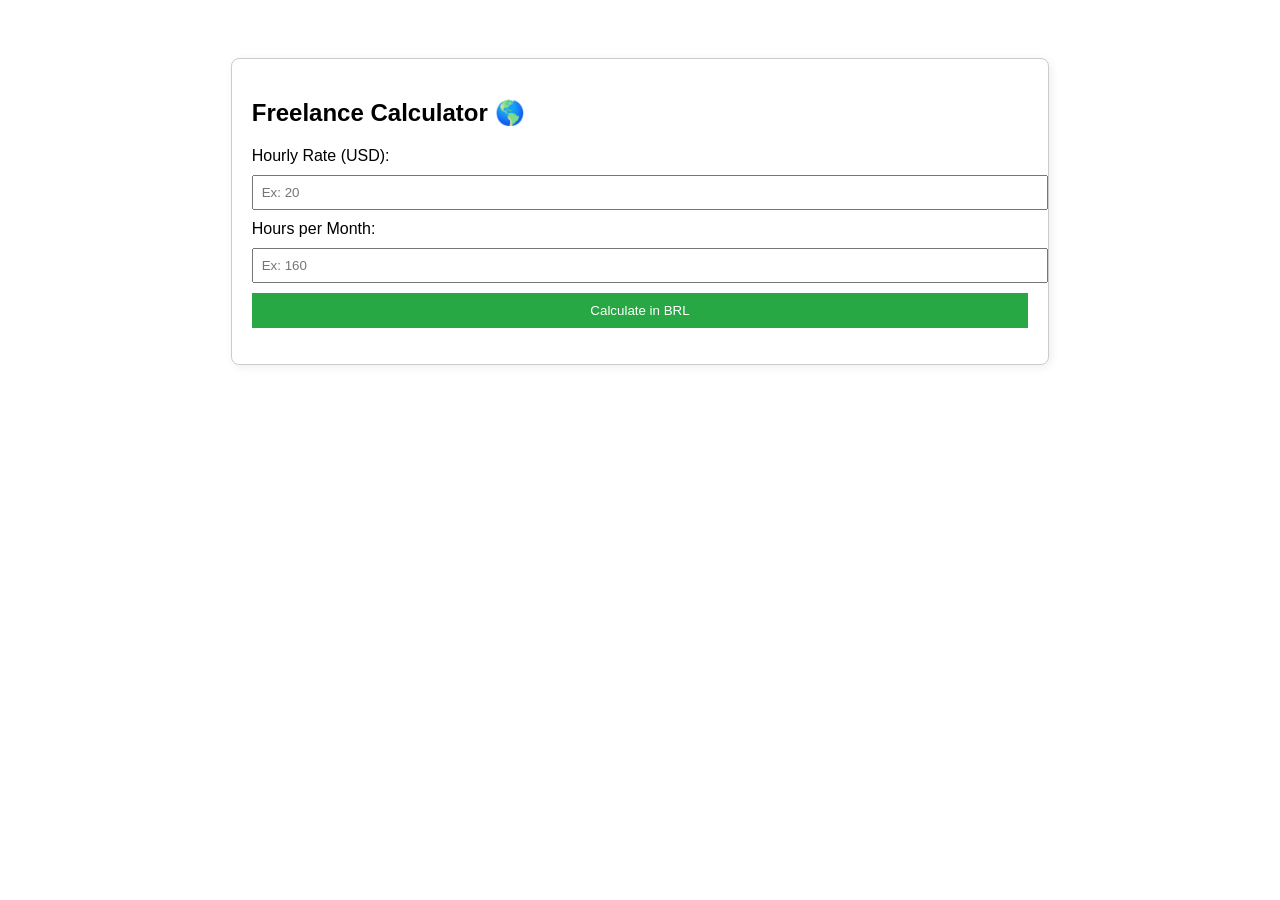
==== index.html @ fbf70b71 "Initial commit: Freelance Calculator with real-time exchange rate" ====
<!DOCTYPE html>
<html lang="pt-br">
<head>
    <meta charset="UTF-8">
    <title>Global Freelancer Calc</title>
    <style>
        body { font-family: sans-serif; display: flex; flex-direction: column; align-items: center; padding-top: 50px; }
        .card { border: 1px solid #ccc; padding: 20px; border-radius: 8px; box-shadow: 2px 2px 10px #eee; }
        input { margin: 10px 0; padding: 8px; width: 100%; }
        button { background: #28a745; color: white; border: none; padding: 10px; cursor: pointer; width: 100%; }
    </style>
</head>
<body>

    <div class="card">
        <h2>Freelance Calculator 🌎</h2>
        <label>Hourly Rate (USD):</label>
        <input type="number" id="rate" placeholder="Ex: 20">
        
        <label>Hours per Month:</label>
        <input type="number" id="hours" placeholder="Ex: 160">
        
        <button onclick="calculate()">Calculate in BRL</button>
        
        <p id="result"></p>
    </div>

    <script>
        async function calculate() {
            const rate = document.getElementById('rate').value;
            const hours = document.getElementById('hours').value;
            
            // Aqui vamos buscar a cotação real!
            const response = await fetch('https://economia.awesomeapi.com.br/json/last/USD-BRL');
            const data = await response.json();
            const dollarQuote = data.USDBRL.bid;
            
            const totalBRL = (rate * hours) * dollarQuote;
            
            document.getElementById('result').innerText = 
                `Total: R$ ${totalBRL.toLocaleString('pt-BR', { minimumFractionDigits: 2 })}`;
        }
    </script>
</body>
</html>
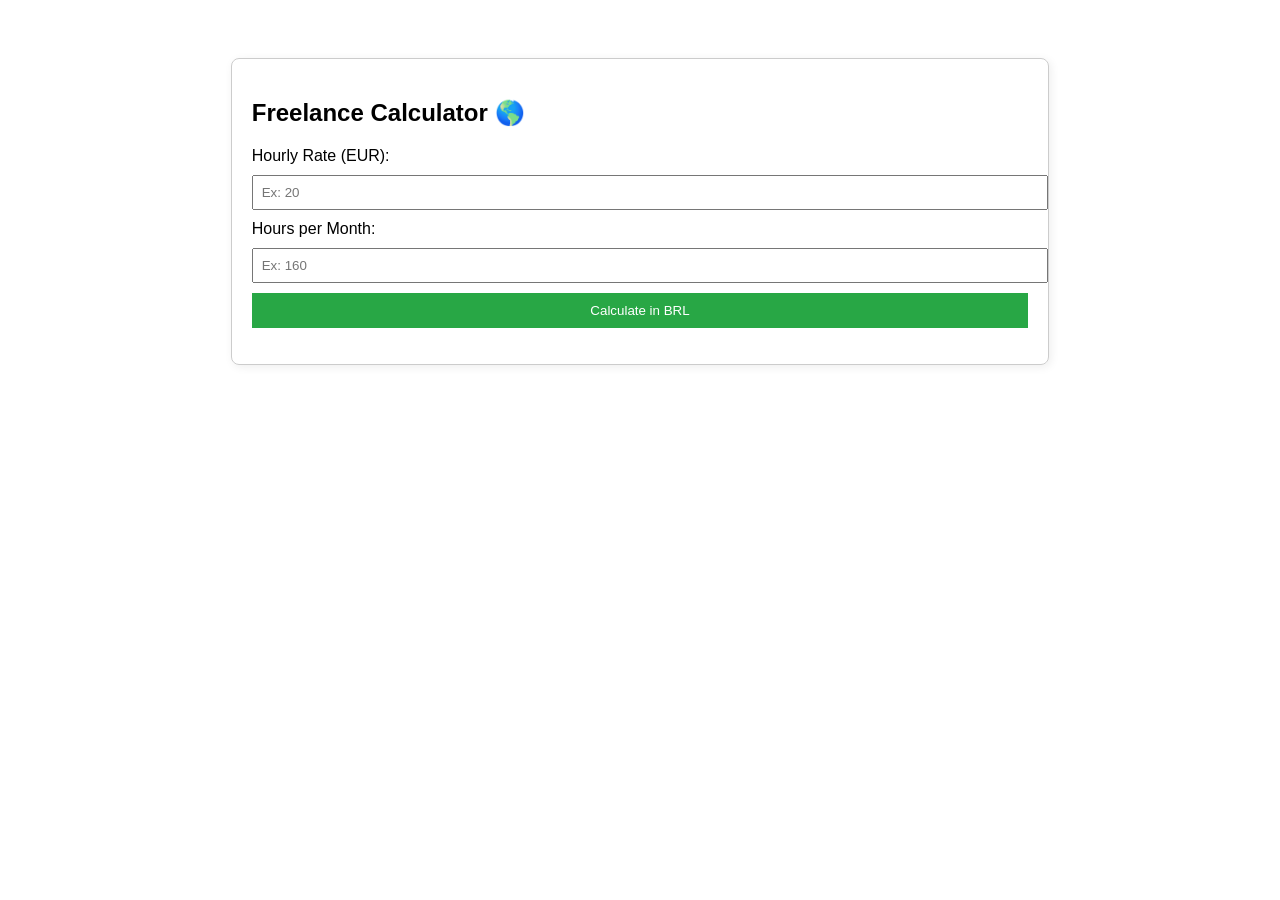
==== commit af93490a: "Adicionar arquivos iniciais do projeto" ====
--- a/index.html
+++ b/index.html
@@ -14,7 +14,7 @@
 
     <div class="card">
         <h2>Freelance Calculator 🌎</h2>
-        <label>Hourly Rate (USD):</label>
+        <label>Hourly Rate (EUR):</label>
         <input type="number" id="rate" placeholder="Ex: 20">
         
         <label>Hours per Month:</label>
@@ -31,9 +31,9 @@
             const hours = document.getElementById('hours').value;
             
             // Aqui vamos buscar a cotação real!
-            const response = await fetch('https://economia.awesomeapi.com.br/json/last/USD-BRL');
+            const response = await fetch('https://economia.awesomeapi.com.br/json/last/EUR-BRL');
             const data = await response.json();
-            const dollarQuote = data.USDBRL.bid;
+            const dollarQuote = data.EURDBRL.bid;
             
             const totalBRL = (rate * hours) * dollarQuote;
             
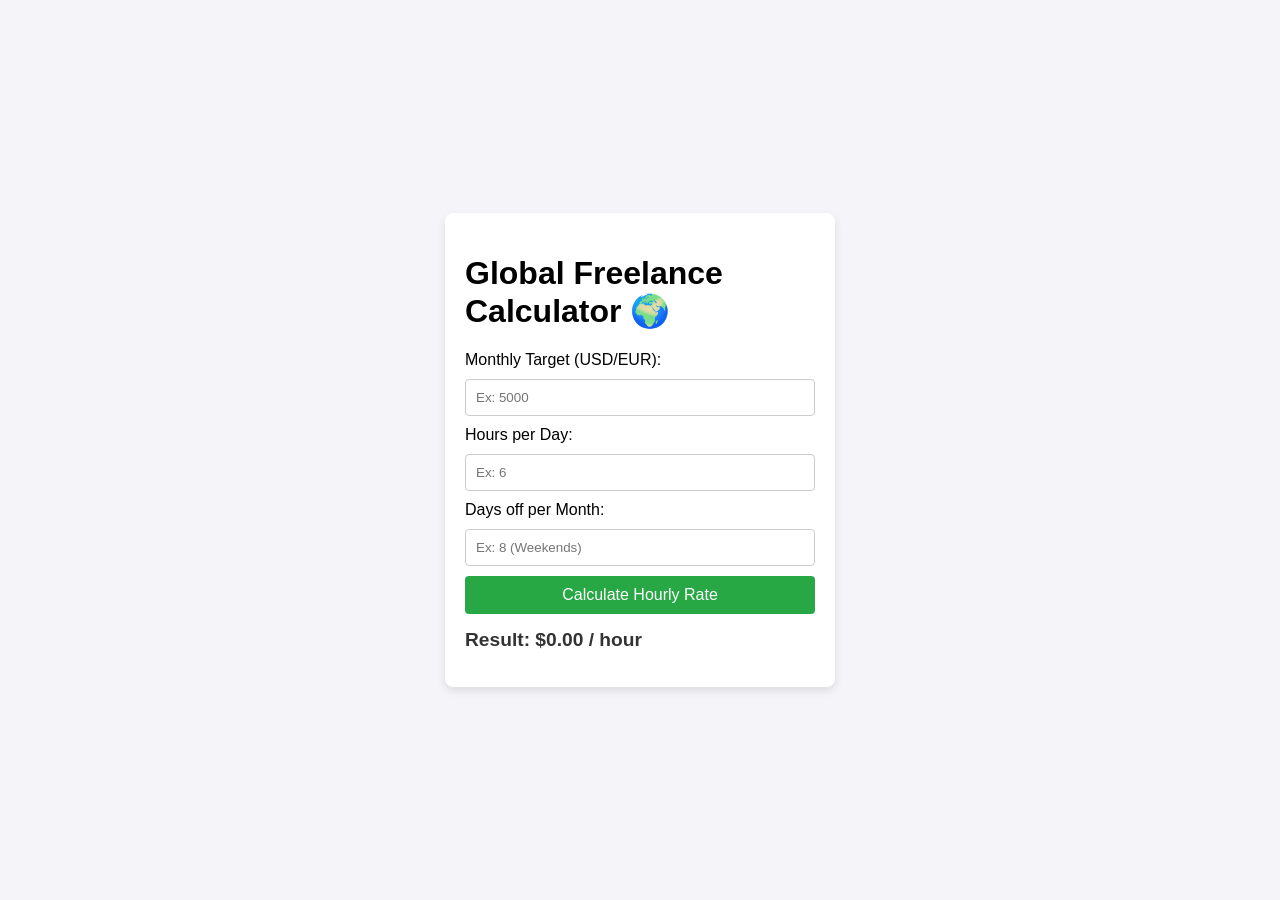
==== commit cb3969d5: "feat: add form validation and fix css linking" ====
--- a/index.html
+++ b/index.html
@@ -3,43 +3,37 @@
 <head>
     <meta charset="UTF-8">
     <title>Global Freelancer Calc</title>
-    <style>
-        body { font-family: sans-serif; display: flex; flex-direction: column; align-items: center; padding-top: 50px; }
-        .card { border: 1px solid #ccc; padding: 20px; border-radius: 8px; box-shadow: 2px 2px 10px #eee; }
-        input { margin: 10px 0; padding: 8px; width: 100%; }
-        button { background: #28a745; color: white; border: none; padding: 10px; cursor: pointer; width: 100%; }
-    </style>
+
+   <link rel="stylesheet" href="style.css">
+
 </head>
 <body>
 
-    <div class="card">
-        <h2>Freelance Calculator 🌎</h2>
-        <label>Hourly Rate (EUR):</label>
-        <input type="number" id="rate" placeholder="Ex: 20">
-        
-        <label>Hours per Month:</label>
-        <input type="number" id="hours" placeholder="Ex: 160">
-        
-        <button onclick="calculate()">Calculate in BRL</button>
-        
-        <p id="result"></p>
+
+    <div class="container">
+    <h1>Global Freelance Calculator 🌍</h1>
+    
+    <div class="input-group">
+        <label>Monthly Target (USD/EUR):</label>
+        <input type="number" id="monthlyValue" placeholder="Ex: 5000">
     </div>
 
-    <script>
-        async function calculate() {
-            const rate = document.getElementById('rate').value;
-            const hours = document.getElementById('hours').value;
-            
-            // Aqui vamos buscar a cotação real!
-            const response = await fetch('https://economia.awesomeapi.com.br/json/last/EUR-BRL');
-            const data = await response.json();
-            const dollarQuote = data.EURDBRL.bid;
-            
-            const totalBRL = (rate * hours) * dollarQuote;
-            
-            document.getElementById('result').innerText = 
-                `Total: R$ ${totalBRL.toLocaleString('pt-BR', { minimumFractionDigits: 2 })}`;
-        }
-    </script>
+    <div class="input-group">
+        <label>Hours per Day:</label>
+        <input type="number" id="hoursPerDay" placeholder="Ex: 6">
+    </div>
+
+    <div class="input-group">
+        <label>Days off per Month:</label>
+        <input type="number" id="daysOff" placeholder="Ex: 8 (Weekends)">
+    </div>
+
+    <button onclick="calculate()">Calculate Hourly Rate</button>
+
+    <h2 id="result">Result: $0.00 / hour</h2>
+    </div>
+
+    <script src="script.js"></script>
+    
 </body>
 </html>
--- a/style.css
+++ b/style.css
@@ -0,0 +1,50 @@
+body {
+    font-family: Arial, sans-serif;
+    display: flex;
+    justify-content: center;
+    align-items: center;
+    height: 100vh;
+    margin: 0;
+    background-color: #f4f4f9;
+}
+
+.container {
+    background-color: white;
+    padding: 20px;
+    border-radius: 8px;
+    box-shadow: 0 4px 8px rgba(0,0,0,0.1);
+    width: 350px;
+}
+
+input {
+    width: 100%;
+    padding: 10px;
+    margin: 10px 0;
+    border: 1px solid #ccc;
+    border-radius: 4px;
+    box-sizing: border-box; /* Garante que o padding não aumente a largura */
+}
+
+button {
+    background-color: #28a745;
+    color: white;
+    border: none;
+    padding: 10px;
+    width: 100%;
+    border-radius: 4px;
+    cursor: pointer;
+    font-size: 16px;
+    transition: background-color 0.3s, transform 0.2s;
+}
+
+button:hover {
+    background-color: #218838;
+    transform: translateY(-2px);
+}
+
+#result {
+    margin-top: 15px;
+    font-weight: bold;
+    font-size: 1.2em;
+    color: #333;
+}
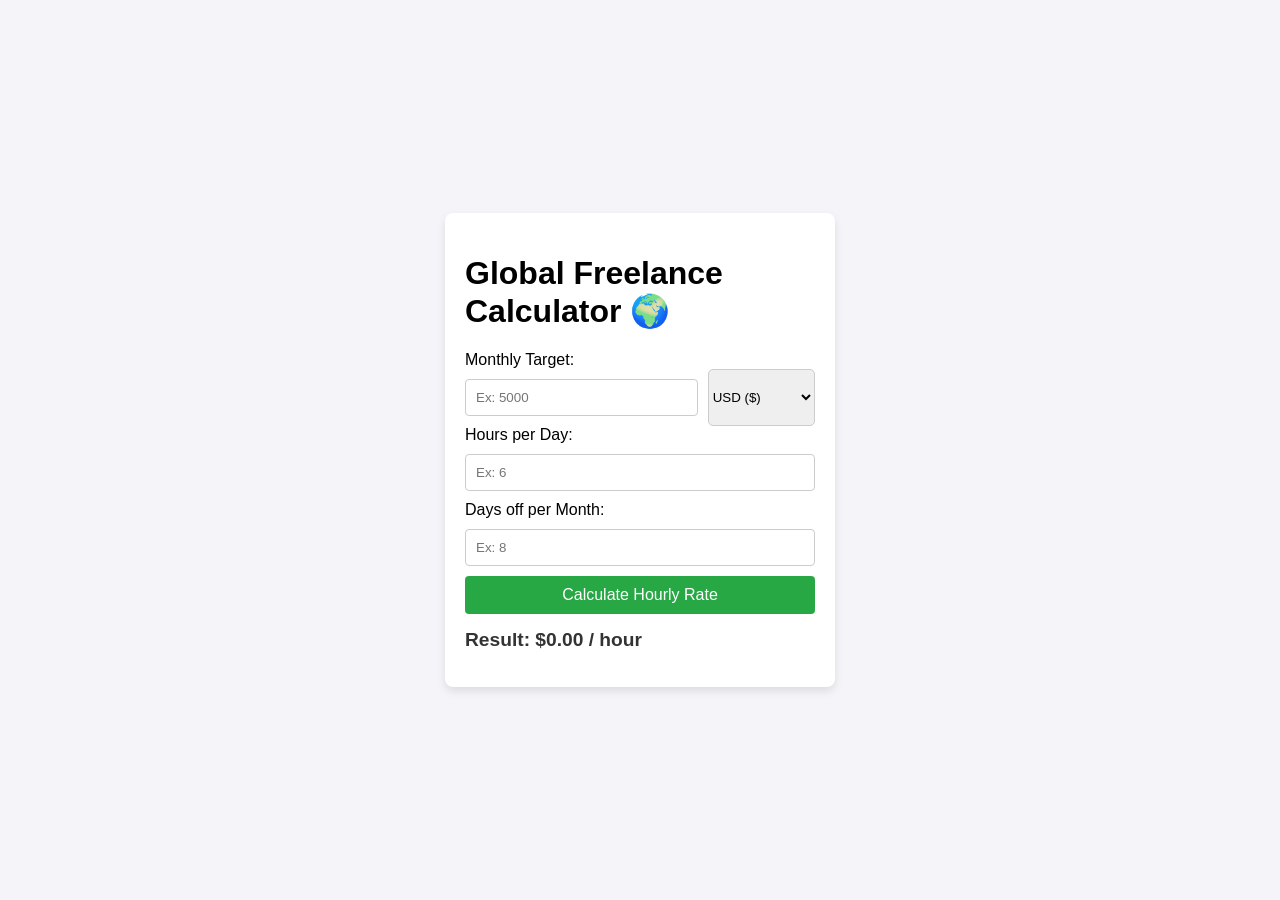
==== commit 300d63f3: "feat: implement logic for hourly rate calculation" ====
--- a/index.html
+++ b/index.html
@@ -10,30 +10,38 @@
 <body>
 
 
-    <div class="container">
+   <div class="container">
     <h1>Global Freelance Calculator 🌍</h1>
     
     <div class="input-group">
-        <label>Monthly Target (USD/EUR):</label>
-        <input type="number" id="monthlyValue" placeholder="Ex: 5000">
+        <label>Monthly Target:</label>
+        <div style="display: flex; gap: 10px;">
+            <input type="number" id="monthlyValue" placeholder="Ex: 5000" style="flex: 2;">
+            <select id="currency" style="flex: 1; border-radius: 5px; border: 1px solid #ccc;">
+                <option value="USD">USD ($)</option>
+                <option value="EUR">EUR (€)</option>
+                <option value="BRL">BRL (R$)</option>
+            </select>
+        </div>
     </div>
 
     <div class="input-group">
         <label>Hours per Day:</label>
-        <input type="number" id="hoursPerDay" placeholder="Ex: 6">
+        <input type="number" id="hoursPerDay" placeholder="Ex: 6" max="24" min="1">
     </div>
 
     <div class="input-group">
         <label>Days off per Month:</label>
-        <input type="number" id="daysOff" placeholder="Ex: 8 (Weekends)">
+        <input type="number" id="daysOff" placeholder="Ex: 8" max="31">
     </div>
 
     <button onclick="calculate()">Calculate Hourly Rate</button>
 
     <h2 id="result">Result: $0.00 / hour</h2>
-    </div>
+    <p id="conversionInfo" style="font-size: 0.8rem; color: #666;"></p>
+</div>
 
-    <script src="script.js"></script>
+<script src="script.js"></script>
     
 </body>
 </html>
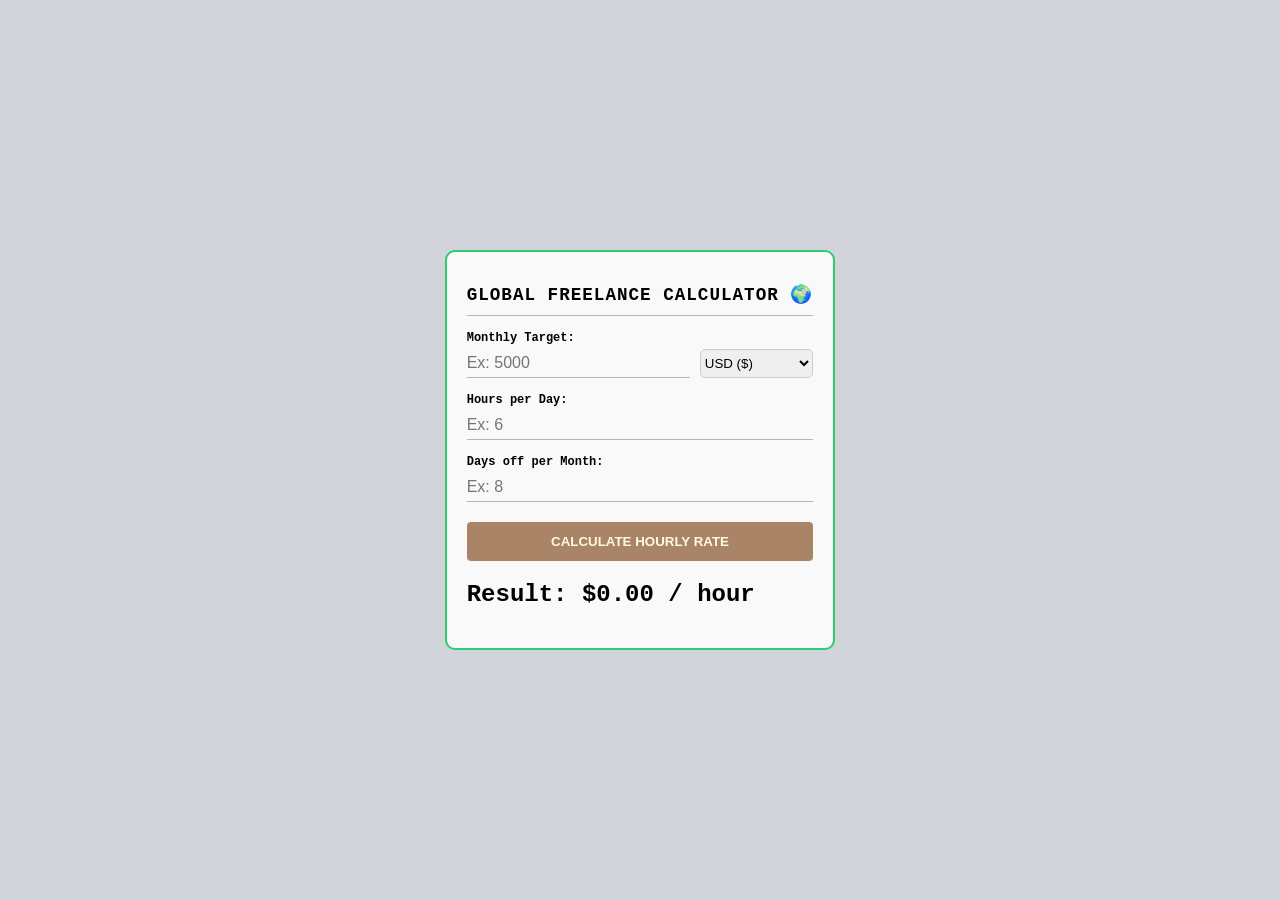
==== commit 6584a838: "style: interface vintage com borda de app e tons neutros" ====
--- a/index.html
+++ b/index.html
@@ -9,10 +9,11 @@
 </head>
 <body>
 
-
-   <div class="container">
+    <div class="calculadora-card">
     <h1>Global Freelance Calculator 🌍</h1>
     
+   <div class="container">
+   
     <div class="input-group">
         <label>Monthly Target:</label>
         <div style="display: flex; gap: 10px;">
--- a/style.css
+++ b/style.css
@@ -1,50 +1,117 @@
+:root {
+    --bg-page: #d1d5db;        /* Fundo externo mais sóbrio */
+    --paper-color: #fefae0;    /* Amarelado estilo papel vintage */
+    --line-color: #b7b7a4;     /* Cinza/Verde neutro para bordas */
+    --text-main: #433d3c;
+    --accent-wood: #a98467;    /* Tom de madeira/neutro para o botão */
+}
+
 body {
-    font-family: Arial, sans-serif;
+    background-color: var(--bg-page);
     display: flex;
     justify-content: center;
     align-items: center;
     height: 100vh;
     margin: 0;
-    background-color: #f4f4f9;
+    font-family: 'Courier New', Courier, monospace; /* Fonte estilo máquina/manual */
 }
 
-.container {
-    background-color: white;
-    padding: 20px;
-    border-radius: 8px;
-    box-shadow: 0 4px 8px rgba(0,0,0,0.1);
-    width: 350px;
+.calculator-card {
+    background-color: var(--paper-color);
+    width: 320px; /* Largura justa e fixa para parecer um aparelho/app */
+    padding: 25px;
+    border-radius: 15px;
+    /* Borda Dupla: cria o contorno que define o limite do "aparelho" */
+    border: 6px double var(--line-color); 
+    box-shadow: 10px 10px 20px rgba(0,0,0,0.15);
+    box-sizing: border-box;
+}
+
+h1 { 
+    font-size: 1.1rem; 
+    text-align: center; 
+    text-transform: uppercase;
+    letter-spacing: 1px;
+    border-bottom: 1px solid var(--line-color);
+    padding-bottom: 10px;
+}
+
+.input-group {
+    margin-top: 15px;
+}
+
+label {
+    display: block;
+    font-size: 0.75rem;
+    font-weight: bold;
+    margin-bottom: 4px;
 }
 
 input {
     width: 100%;
-    padding: 10px;
-    margin: 10px 0;
-    border: 1px solid #ccc;
-    border-radius: 4px;
-    box-sizing: border-box; /* Garante que o padding não aumente a largura */
+    background: transparent;
+    border: none;
+    /* Linha inferior simulando caderno */
+    border-bottom: 1px solid var(--line-color); 
+    padding: 5px 0;
+    font-size: 1rem;
+    color: var(--text-main);
+    outline: none;
+}
+
+input:focus {
+    border-bottom: 2px solid var(--accent-wood);
 }
 
 button {
-    background-color: #28a745;
-    color: white;
+    width: 100%;
+    margin-top: 20px;
+    padding: 12px;
+    background-color: var(--accent-wood);
+    color: #fefae0;
     border: none;
-    padding: 10px;
-    width: 100%;
     border-radius: 4px;
+    font-weight: bold;
     cursor: pointer;
-    font-size: 16px;
-    transition: background-color 0.3s, transform 0.2s;
+    text-transform: uppercase;
 }
 
 button:hover {
-    background-color: #218838;
-    transform: translateY(-2px);
+    background-color: #6c584c;
 }
 
-#result {
-    margin-top: 15px;
-    font-weight: bold;
-    font-size: 1.2em;
-    color: #333;
+.result-area {
+    margin-top: 25px;
+    background-color: rgba(255, 255, 255, 0.4);
+    border: 1px dashed var(--line-color);
+    padding: 15px;
+    text-align: center;
+}
+
+.result-area h2 {
+    color: #6c584c;
+    font-size: 1.8rem;
+    margin: 5px 0;
+}
+
+
+.calculadora-card {
+    /* A borda propriamente dita */
+    border: 2px solid #2ecc71; /* Cor verde parecida com o seu desenho */
+    
+    /* Espaçamento interno para o texto não encostar na linha */
+    padding: 20px;
+    
+    /* Arredondamento leve nos cantos */
+    border-radius: 10px;
+    
+    /* Limita a largura para ficar centralizado e não espalhar na tela toda */
+    max-width: 350px;
+    margin: 20px auto;
+    
+    /* Cor de fundo opcional para destacar o card */
+    background-color: #f9f9f9;
+    
+    /* Alinha o texto dentro do card */
+    text-align: left;
 }
